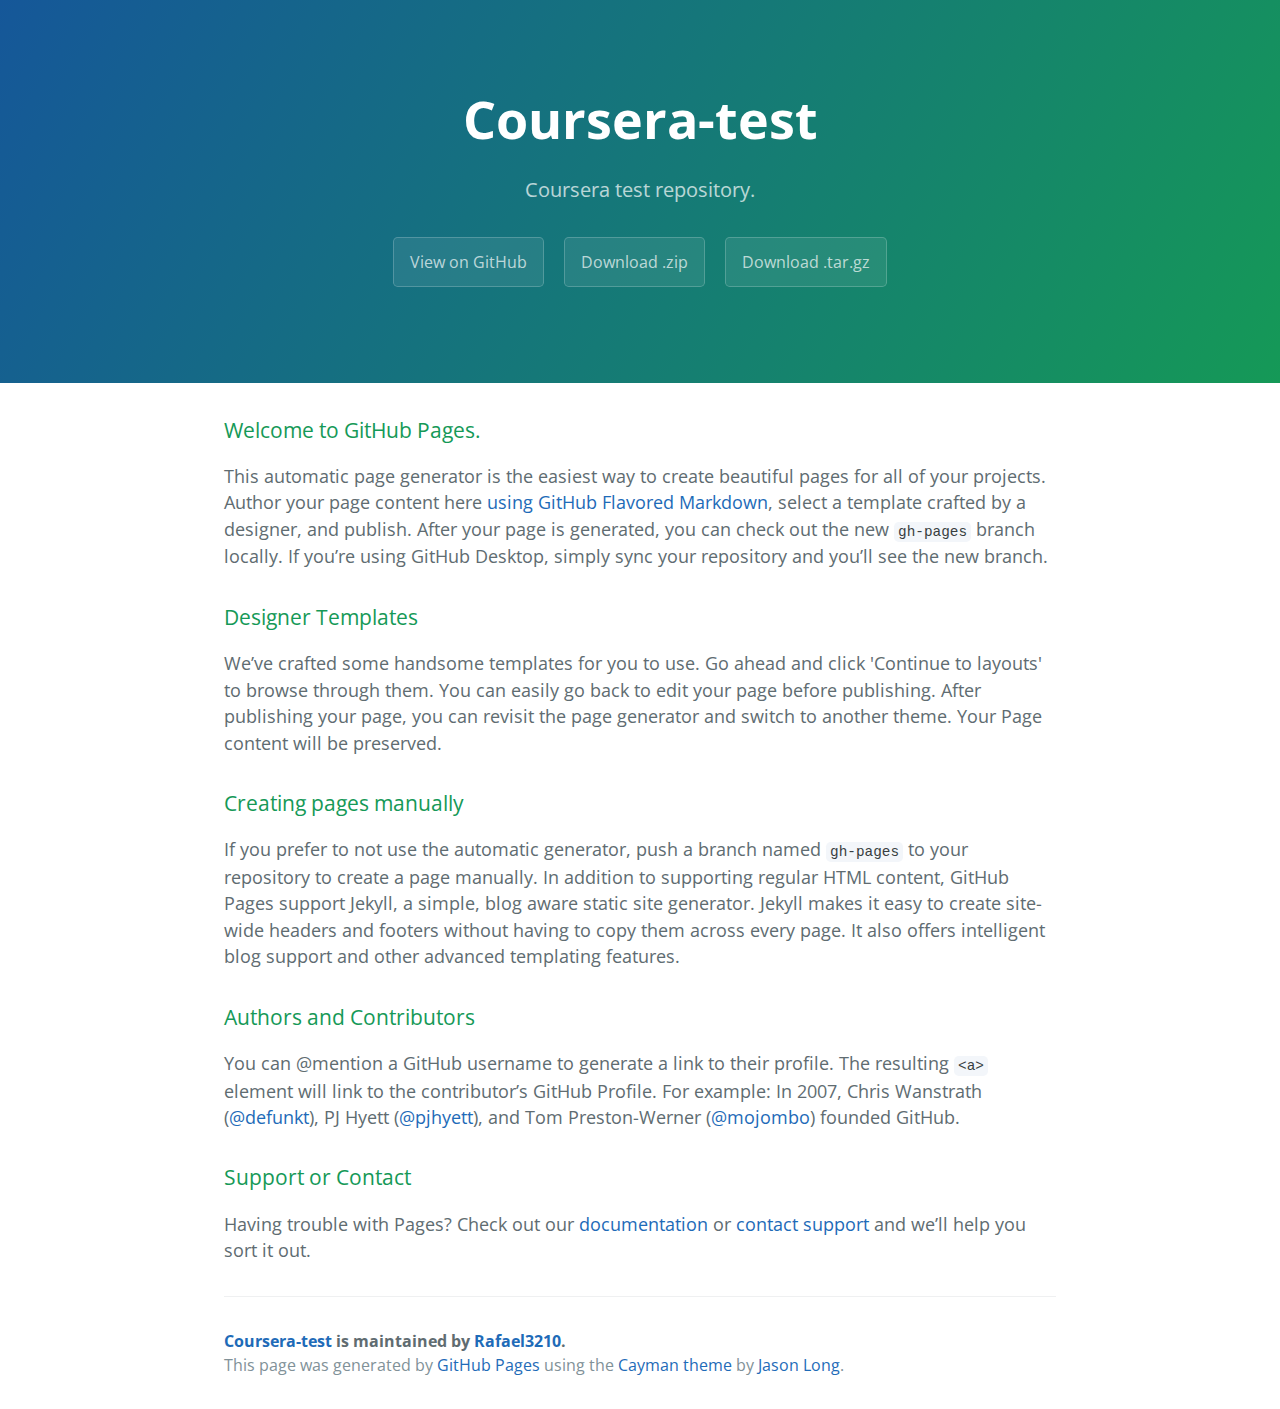
==== index.html @ e385179d "Create gh-pages branch via GitHub" ====
<!DOCTYPE html>
<html lang="en-us">
  <head>
    <meta charset="UTF-8">
    <title>Coursera-test by Rafael3210</title>
    <meta name="viewport" content="width=device-width, initial-scale=1">
    <link rel="stylesheet" type="text/css" href="stylesheets/normalize.css" media="screen">
    <link href='https://fonts.googleapis.com/css?family=Open+Sans:400,700' rel='stylesheet' type='text/css'>
    <link rel="stylesheet" type="text/css" href="stylesheets/stylesheet.css" media="screen">
    <link rel="stylesheet" type="text/css" href="stylesheets/github-light.css" media="screen">
  </head>
  <body>
    <section class="page-header">
      <h1 class="project-name">Coursera-test</h1>
      <h2 class="project-tagline">Coursera test repository.</h2>
      <a href="https://github.com/Rafael3210/coursera-test" class="btn">View on GitHub</a>
      <a href="https://github.com/Rafael3210/coursera-test/zipball/master" class="btn">Download .zip</a>
      <a href="https://github.com/Rafael3210/coursera-test/tarball/master" class="btn">Download .tar.gz</a>
    </section>

    <section class="main-content">
      <h3>
<a id="welcome-to-github-pages" class="anchor" href="#welcome-to-github-pages" aria-hidden="true"><span aria-hidden="true" class="octicon octicon-link"></span></a>Welcome to GitHub Pages.</h3>

<p>This automatic page generator is the easiest way to create beautiful pages for all of your projects. Author your page content here <a href="https://guides.github.com/features/mastering-markdown/">using GitHub Flavored Markdown</a>, select a template crafted by a designer, and publish. After your page is generated, you can check out the new <code>gh-pages</code> branch locally. If you’re using GitHub Desktop, simply sync your repository and you’ll see the new branch.</p>

<h3>
<a id="designer-templates" class="anchor" href="#designer-templates" aria-hidden="true"><span aria-hidden="true" class="octicon octicon-link"></span></a>Designer Templates</h3>

<p>We’ve crafted some handsome templates for you to use. Go ahead and click 'Continue to layouts' to browse through them. You can easily go back to edit your page before publishing. After publishing your page, you can revisit the page generator and switch to another theme. Your Page content will be preserved.</p>

<h3>
<a id="creating-pages-manually" class="anchor" href="#creating-pages-manually" aria-hidden="true"><span aria-hidden="true" class="octicon octicon-link"></span></a>Creating pages manually</h3>

<p>If you prefer to not use the automatic generator, push a branch named <code>gh-pages</code> to your repository to create a page manually. In addition to supporting regular HTML content, GitHub Pages support Jekyll, a simple, blog aware static site generator. Jekyll makes it easy to create site-wide headers and footers without having to copy them across every page. It also offers intelligent blog support and other advanced templating features.</p>

<h3>
<a id="authors-and-contributors" class="anchor" href="#authors-and-contributors" aria-hidden="true"><span aria-hidden="true" class="octicon octicon-link"></span></a>Authors and Contributors</h3>

<p>You can @mention a GitHub username to generate a link to their profile. The resulting <code>&lt;a&gt;</code> element will link to the contributor’s GitHub Profile. For example: In 2007, Chris Wanstrath (<a href="https://github.com/defunkt" class="user-mention">@defunkt</a>), PJ Hyett (<a href="https://github.com/pjhyett" class="user-mention">@pjhyett</a>), and Tom Preston-Werner (<a href="https://github.com/mojombo" class="user-mention">@mojombo</a>) founded GitHub.</p>

<h3>
<a id="support-or-contact" class="anchor" href="#support-or-contact" aria-hidden="true"><span aria-hidden="true" class="octicon octicon-link"></span></a>Support or Contact</h3>

<p>Having trouble with Pages? Check out our <a href="https://help.github.com/pages">documentation</a> or <a href="https://github.com/contact">contact support</a> and we’ll help you sort it out.</p>

      <footer class="site-footer">
        <span class="site-footer-owner"><a href="https://github.com/Rafael3210/coursera-test">Coursera-test</a> is maintained by <a href="https://github.com/Rafael3210">Rafael3210</a>.</span>

        <span class="site-footer-credits">This page was generated by <a href="https://pages.github.com">GitHub Pages</a> using the <a href="https://github.com/jasonlong/cayman-theme">Cayman theme</a> by <a href="https://twitter.com/jasonlong">Jason Long</a>.</span>
      </footer>

    </section>

  
  </body>
</html>
---- stylesheets/stylesheet.css ----
* {
  box-sizing: border-box; }

body {
  padding: 0;
  margin: 0;
  font-family: "Open Sans", "Helvetica Neue", Helvetica, Arial, sans-serif;
  font-size: 16px;
  line-height: 1.5;
  color: #606c71; }

a {
  color: #1e6bb8;
  text-decoration: none; }
  a:hover {
    text-decoration: underline; }

.btn {
  display: inline-block;
  margin-bottom: 1rem;
  color: rgba(255, 255, 255, 0.7);
  background-color: rgba(255, 255, 255, 0.08);
  border-color: rgba(255, 255, 255, 0.2);
  border-style: solid;
  border-width: 1px;
  border-radius: 0.3rem;
  transition: color 0.2s, background-color 0.2s, border-color 0.2s; }
  .btn + .btn {
    margin-left: 1rem; }

.btn:hover {
  color: rgba(255, 255, 255, 0.8);
  text-decoration: none;
  background-color: rgba(255, 255, 255, 0.2);
  border-color: rgba(255, 255, 255, 0.3); }

@media screen and (min-width: 64em) {
  .btn {
    padding: 0.75rem 1rem; } }

@media screen and (min-width: 42em) and (max-width: 64em) {
  .btn {
    padding: 0.6rem 0.9rem;
    font-size: 0.9rem; } }

@media screen and (max-width: 42em) {
  .btn {
    display: block;
    width: 100%;
    padding: 0.75rem;
    font-size: 0.9rem; }
    .btn + .btn {
      margin-top: 1rem;
      margin-left: 0; } }

.page-header {
  color: #fff;
  text-align: center;
  background-color: #159957;
  background-image: linear-gradient(120deg, #155799, #159957); }

@media screen and (min-width: 64em) {
  .page-header {
    padding: 5rem 6rem; } }

@media screen and (min-width: 42em) and (max-width: 64em) {
  .page-header {
    padding: 3rem 4rem; } }

@media screen and (max-width: 42em) {
  .page-header {
    padding: 2rem 1rem; } }

.project-name {
  margin-top: 0;
  margin-bottom: 0.1rem; }

@media screen and (min-width: 64em) {
  .project-name {
    font-size: 3.25rem; } }

@media screen and (min-width: 42em) and (max-width: 64em) {
  .project-name {
    font-size: 2.25rem; } }

@media screen and (max-width: 42em) {
  .project-name {
    font-size: 1.75rem; } }

.project-tagline {
  margin-bottom: 2rem;
  font-weight: normal;
  opacity: 0.7; }

@media screen and (min-width: 64em) {
  .project-tagline {
    font-size: 1.25rem; } }

@media screen and (min-width: 42em) and (max-width: 64em) {
  .project-tagline {
    font-size: 1.15rem; } }

@media screen and (max-width: 42em) {
  .project-tagline {
    font-size: 1rem; } }

.main-content :first-child {
  margin-top: 0; }
.main-content img {
  max-width: 100%; }
.main-content h1, .main-content h2, .main-content h3, .main-content h4, .main-content h5, .main-content h6 {
  margin-top: 2rem;
  margin-bottom: 1rem;
  font-weight: normal;
  color: #159957; }
.main-content p {
  margin-bottom: 1em; }
.main-content code {
  padding: 2px 4px;
  font-family: Consolas, "Liberation Mono", Menlo, Courier, monospace;
  font-size: 0.9rem;
  color: #383e41;
  background-color: #f3f6fa;
  border-radius: 0.3rem; }
.main-content pre {
  padding: 0.8rem;
  margin-top: 0;
  margin-bottom: 1rem;
  font: 1rem Consolas, "Liberation Mono", Menlo, Courier, monospace;
  color: #567482;
  word-wrap: normal;
  background-color: #f3f6fa;
  border: solid 1px #dce6f0;
  border-radius: 0.3rem; }
  .main-content pre > code {
    padding: 0;
    margin: 0;
    font-size: 0.9rem;
    color: #567482;
    word-break: normal;
    white-space: pre;
    background: transparent;
    border: 0; }
.main-content .highlight {
  margin-bottom: 1rem; }
  .main-content .highlight pre {
    margin-bottom: 0;
    word-break: normal; }
.main-content .highlight pre, .main-content pre {
  padding: 0.8rem;
  overflow: auto;
  font-size: 0.9rem;
  line-height: 1.45;
  border-radius: 0.3rem; }
.main-content pre code, .main-content pre tt {
  display: inline;
  max-width: initial;
  padding: 0;
  margin: 0;
  overflow: initial;
  line-height: inherit;
  word-wrap: normal;
  background-color: transparent;
  border: 0; }
  .main-content pre code:before, .main-content pre code:after, .main-content pre tt:before, .main-content pre tt:after {
    content: normal; }
.main-content ul, .main-content ol {
  margin-top: 0; }
.main-content blockquote {
  padding: 0 1rem;
  margin-left: 0;
  color: #819198;
  border-left: 0.3rem solid #dce6f0; }
  .main-content blockquote > :first-child {
    margin-top: 0; }
  .main-content blockquote > :last-child {
    margin-bottom: 0; }
.main-content table {
  display: block;
  width: 100%;
  overflow: auto;
  word-break: normal;
  word-break: keep-all; }
  .main-content table th {
    font-weight: bold; }
  .main-content table th, .main-content table td {
    padding: 0.5rem 1rem;
    border: 1px solid #e9ebec; }
.main-content dl {
  padding: 0; }
  .main-content dl dt {
    padding: 0;
    margin-top: 1rem;
    font-size: 1rem;
    font-weight: bold; }
  .main-content dl dd {
    padding: 0;
    margin-bottom: 1rem; }
.main-content hr {
  height: 2px;
  padding: 0;
  margin: 1rem 0;
  background-color: #eff0f1;
  border: 0; }

@media screen and (min-width: 64em) {
  .main-content {
    max-width: 64rem;
    padding: 2rem 6rem;
    margin: 0 auto;
    font-size: 1.1rem; } }

@media screen and (min-width: 42em) and (max-width: 64em) {
  .main-content {
    padding: 2rem 4rem;
    font-size: 1.1rem; } }

@media screen and (max-width: 42em) {
  .main-content {
    padding: 2rem 1rem;
    font-size: 1rem; } }

.site-footer {
  padding-top: 2rem;
  margin-top: 2rem;
  border-top: solid 1px #eff0f1; }

.site-footer-owner {
  display: block;
  font-weight: bold; }

.site-footer-credits {
  color: #819198; }

@media screen and (min-width: 64em) {
  .site-footer {
    font-size: 1rem; } }

@media screen and (min-width: 42em) and (max-width: 64em) {
  .site-footer {
    font-size: 1rem; } }

@media screen and (max-width: 42em) {
  .site-footer {
    font-size: 0.9rem; } }
---- stylesheets/github-light.css ----
/*
The MIT License (MIT)

Copyright (c) 2016 GitHub, Inc.

Permission is hereby granted, free of charge, to any person obtaining a copy
of this software and associated documentation files (the "Software"), to deal
in the Software without restriction, including without limitation the rights
to use, copy, modify, merge, publish, distribute, sublicense, and/or sell
copies of the Software, and to permit persons to whom the Software is
furnished to do so, subject to the following conditions:

The above copyright notice and this permission notice shall be included in all
copies or substantial portions of the Software.

THE SOFTWARE IS PROVIDED "AS IS", WITHOUT WARRANTY OF ANY KIND, EXPRESS OR
IMPLIED, INCLUDING BUT NOT LIMITED TO THE WARRANTIES OF MERCHANTABILITY,
FITNESS FOR A PARTICULAR PURPOSE AND NONINFRINGEMENT. IN NO EVENT SHALL THE
AUTHORS OR COPYRIGHT HOLDERS BE LIABLE FOR ANY CLAIM, DAMAGES OR OTHER
LIABILITY, WHETHER IN AN ACTION OF CONTRACT, TORT OR OTHERWISE, ARISING FROM,
OUT OF OR IN CONNECTION WITH THE SOFTWARE OR THE USE OR OTHER DEALINGS IN THE
SOFTWARE.

*/

.pl-c /* comment */ {
  color: #969896;
}

.pl-c1 /* constant, variable.other.constant, support, meta.property-name, support.constant, support.variable, meta.module-reference, markup.raw, meta.diff.header */,
.pl-s .pl-v /* string variable */ {
  color: #0086b3;
}

.pl-e /* entity */,
.pl-en /* entity.name */ {
  color: #795da3;
}

.pl-smi /* variable.parameter.function, storage.modifier.package, storage.modifier.import, storage.type.java, variable.other */,
.pl-s .pl-s1 /* string source */ {
  color: #333;
}

.pl-ent /* entity.name.tag */ {
  color: #63a35c;
}

.pl-k /* keyword, storage, storage.type */ {
  color: #a71d5d;
}

.pl-s /* string */,
.pl-pds /* punctuation.definition.string, string.regexp.character-class */,
.pl-s .pl-pse .pl-s1 /* string punctuation.section.embedded source */,
.pl-sr /* string.regexp */,
.pl-sr .pl-cce /* string.regexp constant.character.escape */,
.pl-sr .pl-sre /* string.regexp source.ruby.embedded */,
.pl-sr .pl-sra /* string.regexp string.regexp.arbitrary-repitition */ {
  color: #183691;
}

.pl-v /* variable */ {
  color: #ed6a43;
}

.pl-id /* invalid.deprecated */ {
  color: #b52a1d;
}

.pl-ii /* invalid.illegal */ {
  color: #f8f8f8;
  background-color: #b52a1d;
}

.pl-sr .pl-cce /* string.regexp constant.character.escape */ {
  font-weight: bold;
  color: #63a35c;
}

.pl-ml /* markup.list */ {
  color: #693a17;
}

.pl-mh /* markup.heading */,
.pl-mh .pl-en /* markup.heading entity.name */,
.pl-ms /* meta.separator */ {
  font-weight: bold;
  color: #1d3e81;
}

.pl-mq /* markup.quote */ {
  color: #008080;
}

.pl-mi /* markup.italic */ {
  font-style: italic;
  color: #333;
}

.pl-mb /* markup.bold */ {
  font-weight: bold;
  color: #333;
}

.pl-md /* markup.deleted, meta.diff.header.from-file */ {
  color: #bd2c00;
  background-color: #ffecec;
}

.pl-mi1 /* markup.inserted, meta.diff.header.to-file */ {
  color: #55a532;
  background-color: #eaffea;
}

.pl-mdr /* meta.diff.range */ {
  font-weight: bold;
  color: #795da3;
}

.pl-mo /* meta.output */ {
  color: #1d3e81;
}
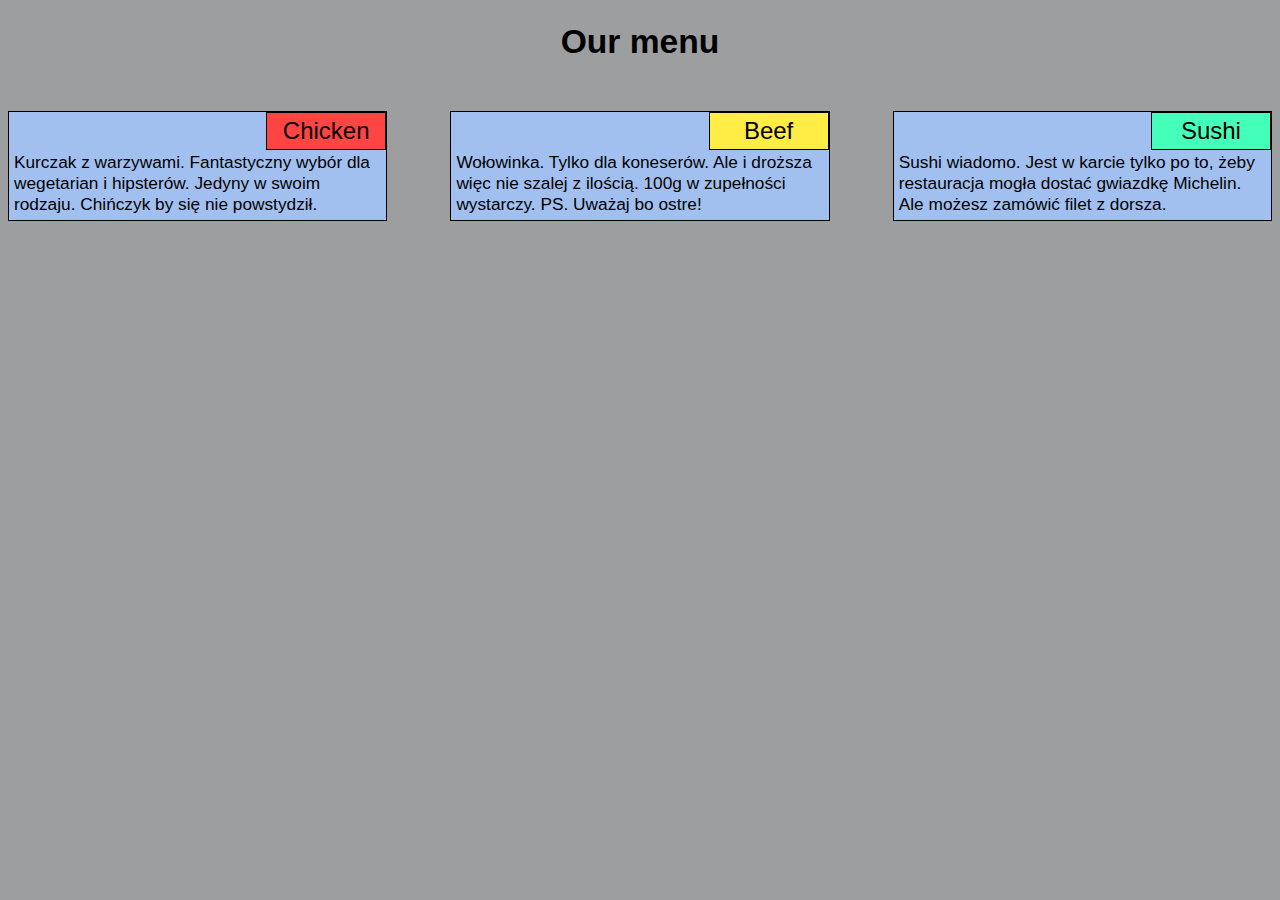
==== commit fa647b17: "Module 2 assignment" ====
--- a/index.html
+++ b/index.html
@@ -1,57 +1,27 @@
-<!DOCTYPE html>
-<html lang="en-us">
-  <head>
-    <meta charset="UTF-8">
-    <title>Coursera-test by Rafael3210</title>
-    <meta name="viewport" content="width=device-width, initial-scale=1">
-    <link rel="stylesheet" type="text/css" href="stylesheets/normalize.css" media="screen">
-    <link href='https://fonts.googleapis.com/css?family=Open+Sans:400,700' rel='stylesheet' type='text/css'>
-    <link rel="stylesheet" type="text/css" href="stylesheets/stylesheet.css" media="screen">
-    <link rel="stylesheet" type="text/css" href="stylesheets/github-light.css" media="screen">
-  </head>
-  <body>
-    <section class="page-header">
-      <h1 class="project-name">Coursera-test</h1>
-      <h2 class="project-tagline">Coursera test repository.</h2>
-      <a href="https://github.com/Rafael3210/coursera-test" class="btn">View on GitHub</a>
-      <a href="https://github.com/Rafael3210/coursera-test/zipball/master" class="btn">Download .zip</a>
-      <a href="https://github.com/Rafael3210/coursera-test/tarball/master" class="btn">Download .tar.gz</a>
-    </section>
-
-    <section class="main-content">
-      <h3>
-<a id="welcome-to-github-pages" class="anchor" href="#welcome-to-github-pages" aria-hidden="true"><span aria-hidden="true" class="octicon octicon-link"></span></a>Welcome to GitHub Pages.</h3>
-
-<p>This automatic page generator is the easiest way to create beautiful pages for all of your projects. Author your page content here <a href="https://guides.github.com/features/mastering-markdown/">using GitHub Flavored Markdown</a>, select a template crafted by a designer, and publish. After your page is generated, you can check out the new <code>gh-pages</code> branch locally. If you’re using GitHub Desktop, simply sync your repository and you’ll see the new branch.</p>
-
-<h3>
-<a id="designer-templates" class="anchor" href="#designer-templates" aria-hidden="true"><span aria-hidden="true" class="octicon octicon-link"></span></a>Designer Templates</h3>
-
-<p>We’ve crafted some handsome templates for you to use. Go ahead and click 'Continue to layouts' to browse through them. You can easily go back to edit your page before publishing. After publishing your page, you can revisit the page generator and switch to another theme. Your Page content will be preserved.</p>
-
-<h3>
-<a id="creating-pages-manually" class="anchor" href="#creating-pages-manually" aria-hidden="true"><span aria-hidden="true" class="octicon octicon-link"></span></a>Creating pages manually</h3>
-
-<p>If you prefer to not use the automatic generator, push a branch named <code>gh-pages</code> to your repository to create a page manually. In addition to supporting regular HTML content, GitHub Pages support Jekyll, a simple, blog aware static site generator. Jekyll makes it easy to create site-wide headers and footers without having to copy them across every page. It also offers intelligent blog support and other advanced templating features.</p>
-
-<h3>
-<a id="authors-and-contributors" class="anchor" href="#authors-and-contributors" aria-hidden="true"><span aria-hidden="true" class="octicon octicon-link"></span></a>Authors and Contributors</h3>
-
-<p>You can @mention a GitHub username to generate a link to their profile. The resulting <code>&lt;a&gt;</code> element will link to the contributor’s GitHub Profile. For example: In 2007, Chris Wanstrath (<a href="https://github.com/defunkt" class="user-mention">@defunkt</a>), PJ Hyett (<a href="https://github.com/pjhyett" class="user-mention">@pjhyett</a>), and Tom Preston-Werner (<a href="https://github.com/mojombo" class="user-mention">@mojombo</a>) founded GitHub.</p>
-
-<h3>
-<a id="support-or-contact" class="anchor" href="#support-or-contact" aria-hidden="true"><span aria-hidden="true" class="octicon octicon-link"></span></a>Support or Contact</h3>
-
-<p>Having trouble with Pages? Check out our <a href="https://help.github.com/pages">documentation</a> or <a href="https://github.com/contact">contact support</a> and we’ll help you sort it out.</p>
-
-      <footer class="site-footer">
-        <span class="site-footer-owner"><a href="https://github.com/Rafael3210/coursera-test">Coursera-test</a> is maintained by <a href="https://github.com/Rafael3210">Rafael3210</a>.</span>
-
-        <span class="site-footer-credits">This page was generated by <a href="https://pages.github.com">GitHub Pages</a> using the <a href="https://github.com/jasonlong/cayman-theme">Cayman theme</a> by <a href="https://twitter.com/jasonlong">Jason Long</a>.</span>
-      </footer>
-
-    </section>
-
-  
-  </body>
-</html>
+<!DOCTYPE html>
+<html>
+<head>
+<meta charset="utf-8">
+<meta name="viewport" content="width=device-width, initial-scale=1">
+<title>Menu</title>
+<link rel="stylesheet" href="style.css">
+</head>
+<body>
+<h1>Our menu</h1>
+<section id="chicken" class="section">
+<div id="chickentitle" class="title" >Chicken</div>
+<div class="description">Kurczak z warzywami. Fantastyczny wybór dla wegetarian i hipsterów. Jedyny w swoim rodzaju. Chińczyk by się nie powstydził.</div>
+</section>
+
+<section id="beef" class="section">
+<div id="beeftitle" class="title">Beef</div>
+<div class="description">Wołowinka. Tylko dla koneserów. Ale i droższa więc nie szalej z ilością. 100g w zupełności wystarczy. PS. Uważaj bo ostre!</div>
+</section>
+
+<section id="sushi" class="section">
+<div id="sushititle" class="title">Sushi</div>
+<div class="description">Sushi wiadomo. Jest w karcie tylko po to, żeby restauracja mogła dostać gwiazdkę Michelin. Ale możesz zamówić filet z dorsza.</div>
+</section>
+
+</body>
+</html>--- a/style.css
+++ b/style.css
@@ -0,0 +1,82 @@
+/*Base styles*/
+* {
+	box-sizing: border-box;
+}
+body {
+	font-family: Arial;
+	background-color: #9d9ea0;
+	font-size: 120%;
+}
+h1 {
+	text-align: center;
+	font-size: 1.75em;
+	margin-bottom: 50px;
+}
+.section {
+	float: left;
+	width: 30%;
+	border: solid black 1px;
+	position: relative;
+	margin-bottom: 10px;
+	background-color: #a2c0ef;
+}
+.description {
+	padding: 5px;
+	position: relative;
+	margin-top: 35px;
+	font-size: 90%;
+}
+.title {
+	position: absolute;
+	top: 0;
+	right: 0;
+	border: solid black 1px;
+	padding: 4px;
+	/*font-size: 20px;*/
+	font-size: 125%;
+	width: 120px;
+	text-align: center;
+}
+#chicken {
+	margin-right: 5%;
+}
+#beef {
+	margin-right: 5%;
+}
+#chickentitle {
+	background-color: #ff4444;
+}
+#beeftitle {
+	background-color: #ffec44;
+}
+#sushititle {
+	background-color: #44ffba;
+}
+/*Tablet styling*/
+@media (min-width: 768px) and (max-width: 991px) {
+	#chicken {
+		width: 49%;
+		margin-right: 2%;
+	}
+	#beef {
+		width: 49%;
+		margin-right: 0;
+	}
+	#sushi {
+		width: 100%;
+	}
+}
+/*Small devices*/
+@media (max-width: 767px) {
+	#chicken {
+		width: 100%;
+		margin-right: 0;
+	}
+	#beef {
+		width: 100%;
+		margin-right: 0;
+	}
+	#sushi {
+		width: 100%;
+	}
+}